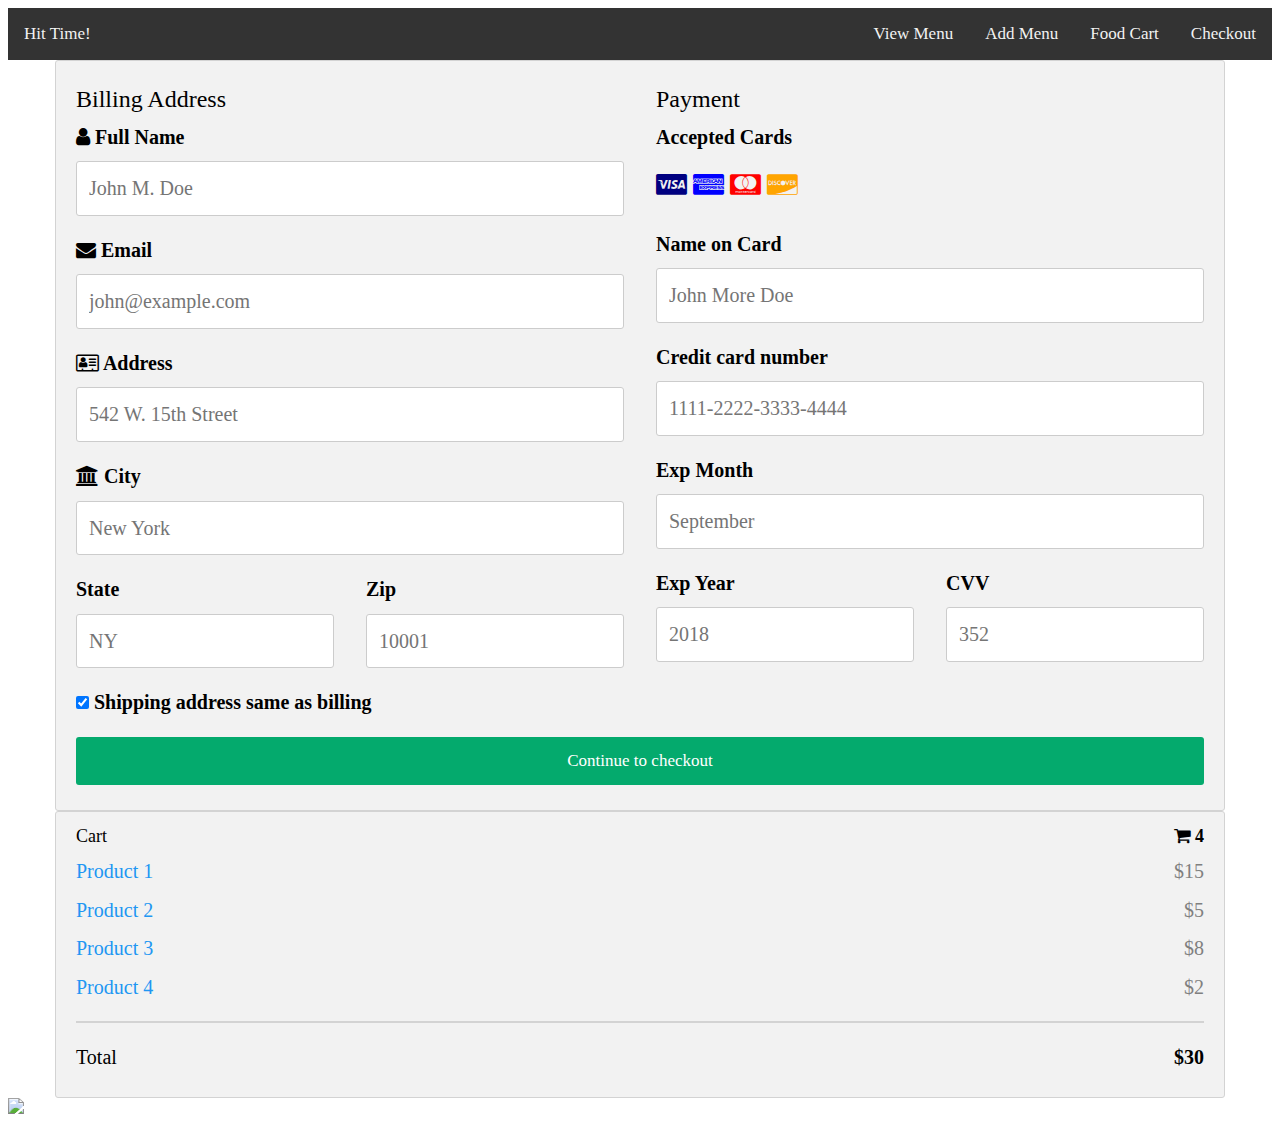
==== Checkout.html @ 19dbe405 "Add files via upload" ====
<!DOCTYPE html>
<html>

<head>
    <link rel="stylesheet" href="https://maxcdn.bootstrapcdn.com/bootstrap/3.4.0/css/bootstrap.min.css">
    <script src="https://ajax.googleapis.com/ajax/libs/jquery/3.4.1/jquery.min.js"></script>
    <script src="https://maxcdn.bootstrapcdn.com/bootstrap/3.4.0/js/bootstrap.min.js"></script>
    <link rel="stylesheet" href="https://cdnjs.cloudflare.com/ajax/libs/font-awesome/4.7.0/css/font-awesome.min.css">
    <meta name="viewport" content="width=device-width, initial-scale=1">
    <link rel="stylesheet" href="https://cdnjs.cloudflare.com/ajax/libs/font-awesome/4.7.0/css/font-awesome.min.css">
    <link rel="stylesheet" href="Checkout.css">
    <link rel="stylesheet" href="style.css">
    <link rel="preconnect" href="https://fonts.googleapis.com">
    <link rel="preconnect" href="https://fonts.gstatic.com" crossorigin>
    <link href="https://fonts.googleapis.com/css2?family=Patrick+Hand+SC&display=swap" rel="stylesheet">
</head>

<body id="body">

    <div class="topnav">
        <a>Hit Time!</a>
        <div class="topnav-right">
            <a href="index.html#viewblock">View Menu</a>
            <a href="index.html#addToppings">Add Menu</a>
            <a href="index.html#Cart"> Food Cart</a>
            <a href="Checkout.html" class="active" href="#"> Checkout</a>
        </div>
    </div>


    <div class="row">
        <div class="col-75">
            <div class="container">
                <form action="/action_page.php">

                    <div class="row">
                        <div class="col-50">
                            <h3>Billing Address</h3>
                            <label for="fname"><i class="fa fa-user"></i> Full Name</label>
                            <input type="text" id="fname" name="firstname" placeholder="John M. Doe">
                            <label for="email"><i class="fa fa-envelope"></i> Email</label>
                            <input type="text" id="email" name="email" placeholder="john@example.com">
                            <label for="adr"><i class="fa fa-address-card-o"></i> Address</label>
                            <input type="text" id="adr" name="address" placeholder="542 W. 15th Street">
                            <label for="city"><i class="fa fa-institution"></i> City</label>
                            <input type="text" id="city" name="city" placeholder="New York">

                            <div class="row">
                                <div class="col-50">
                                    <label for="state">State</label>
                                    <input type="text" id="state" name="state" placeholder="NY">
                                </div>
                                <div class="col-50">
                                    <label for="zip">Zip</label>
                                    <input type="text" id="zip" name="zip" placeholder="10001">
                                </div>
                            </div>
                        </div>

                        <div class="col-50">
                            <h3>Payment</h3>
                            <label for="fname">Accepted Cards</label>
                            <div class="icon-container">
                                <i class="fa fa-cc-visa" style="color:navy;"></i>
                                <i class="fa fa-cc-amex" style="color:blue;"></i>
                                <i class="fa fa-cc-mastercard" style="color:red;"></i>
                                <i class="fa fa-cc-discover" style="color:orange;"></i>
                            </div>
                            <label for="cname">Name on Card</label>
                            <input type="text" id="cname" name="cardname" placeholder="John More Doe">
                            <label for="ccnum">Credit card number</label>
                            <input type="text" id="ccnum" name="cardnumber" placeholder="1111-2222-3333-4444">
                            <label for="expmonth">Exp Month</label>
                            <input type="text" id="expmonth" name="expmonth" placeholder="September">
                            <div class="row">
                                <div class="col-50">
                                    <label for="expyear">Exp Year</label>
                                    <input type="text" id="expyear" name="expyear" placeholder="2018">
                                </div>
                                <div class="col-50">
                                    <label for="cvv">CVV</label>
                                    <input type="text" id="cvv" name="cvv" placeholder="352">
                                </div>
                            </div>
                        </div>

                    </div>
                    <label>
                        <input type="checkbox" checked="checked" name="sameadr"> Shipping address same as billing
                    </label>
                    <input type="submit" value="Continue to checkout" class="btn">
                </form>
            </div>
        </div>
        <div class="col-25">
            <div class="container">
                <h4>Cart <span class="price" style="color:black"><i class="fa fa-shopping-cart"></i> <b>4</b></span>
                </h4>
                <p><a href="#">Product 1</a> <span class="price">$15</span></p>
                <p><a href="#">Product 2</a> <span class="price">$5</span></p>
                <p><a href="#">Product 3</a> <span class="price">$8</span></p>
                <p><a href="#">Product 4</a> <span class="price">$2</span></p>
                <hr>
                <p>Total <span class="price" style="color:black"><b>$30</b></span></p>
            </div>
        </div>
    </div>

    <div>
        <img class="img-responsive" src="topping.png">
    </div>


</body>

</html>
---- Checkout.css ----
#body {
 	font-family: 'Patrick Hand SC', cursive;
     font-size: 17px;
    padding: 8px;
	background-image: url("Bg.jpg");
	background-repeat: no-repeat; 
	font-family: cursive;
	font-size: 20px;
    color: black;
}

* {
    box-sizing: border-box;
}

.row {
    display: -ms-flexbox;
    /* IE10 */
    display: flex;
    -ms-flex-wrap: wrap;
    /* IE10 */
    flex-wrap: wrap;
    margin: 0 -16px;
}

.col-25 {
    -ms-flex: 25%;
    /* IE10 */
    flex: 25%;
}

.col-50 {
    -ms-flex: 50%;
    /* IE10 */
    flex: 50%;
}

.col-75 {
    -ms-flex: 75%;
    /* IE10 */
    flex: 75%;
}

.col-25,
.col-50,
.col-75 {
    padding: 0 16px;
}

.container {
    background-color: #f2f2f2;
    padding: 5px 20px 15px 20px;
    border: 1px solid lightgrey;
    border-radius: 3px;
}

input[type=text] {
    width: 100%;
    margin-bottom: 20px;
    padding: 12px;
    border: 1px solid #ccc;
    border-radius: 3px;
}

label {
    margin-bottom: 10px;
    display: block;
}

.icon-container {
    margin-bottom: 20px;
    padding: 7px 0;
    font-size: 24px;
}

.btn {
    background-color: #04AA6D;
    color: white;
    padding: 12px;
    margin: 10px 0;
    border: none;
    width: 100%;
    border-radius: 3px;
    cursor: pointer;
    font-size: 17px;
}

.btn:hover {
    background-color: #45a049;
}

a {
    color: #2196F3;
}

hr {
    border: 1px solid lightgrey;
}

span.price {
    float: right;
    color: grey;
}

/* Responsive layout - when the screen is less than 800px wide, make the two columns stack on top of each other instead of next to each other (also change the direction - make the "cart" column go on top) */
@media (max-width: 800px) {
    .row {
        flex-direction: column-reverse;
    }

    .col-25 {
        margin-bottom: 20px;
    }
}

.topnav {
	overflow: hidden;
	background-color: #333;
	position:sticky;
	top: 0;
    width: 100%;
  }
  
  .topnav a {
	float: left;
	color: #f2f2f2;
	font-family: cursive;
	text-align: center;
	padding: 14px 16px;
	text-decoration: none;
	font-size: 17px;
  }
  
  .topnav a:hover {
	background-color: #bbb;
	color: black;
  }

  .topnav-right {
	float: right;
  }
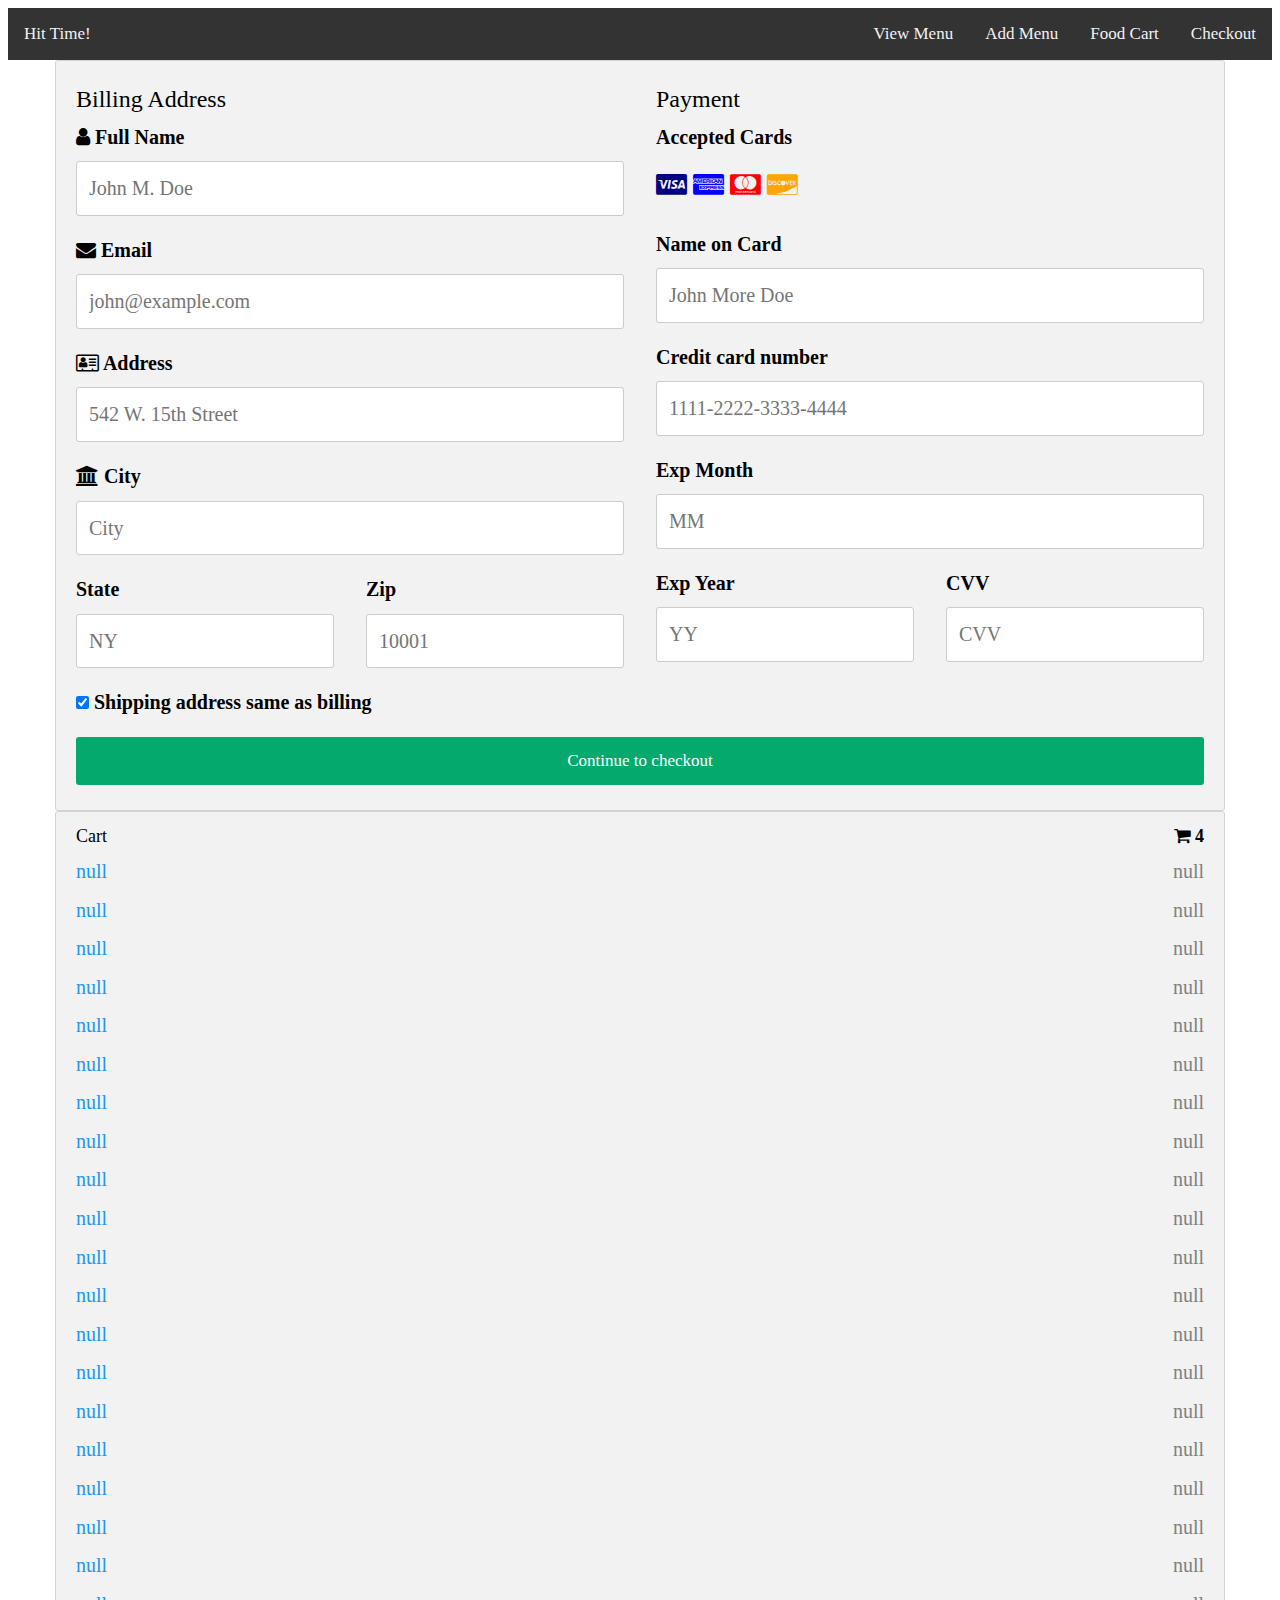
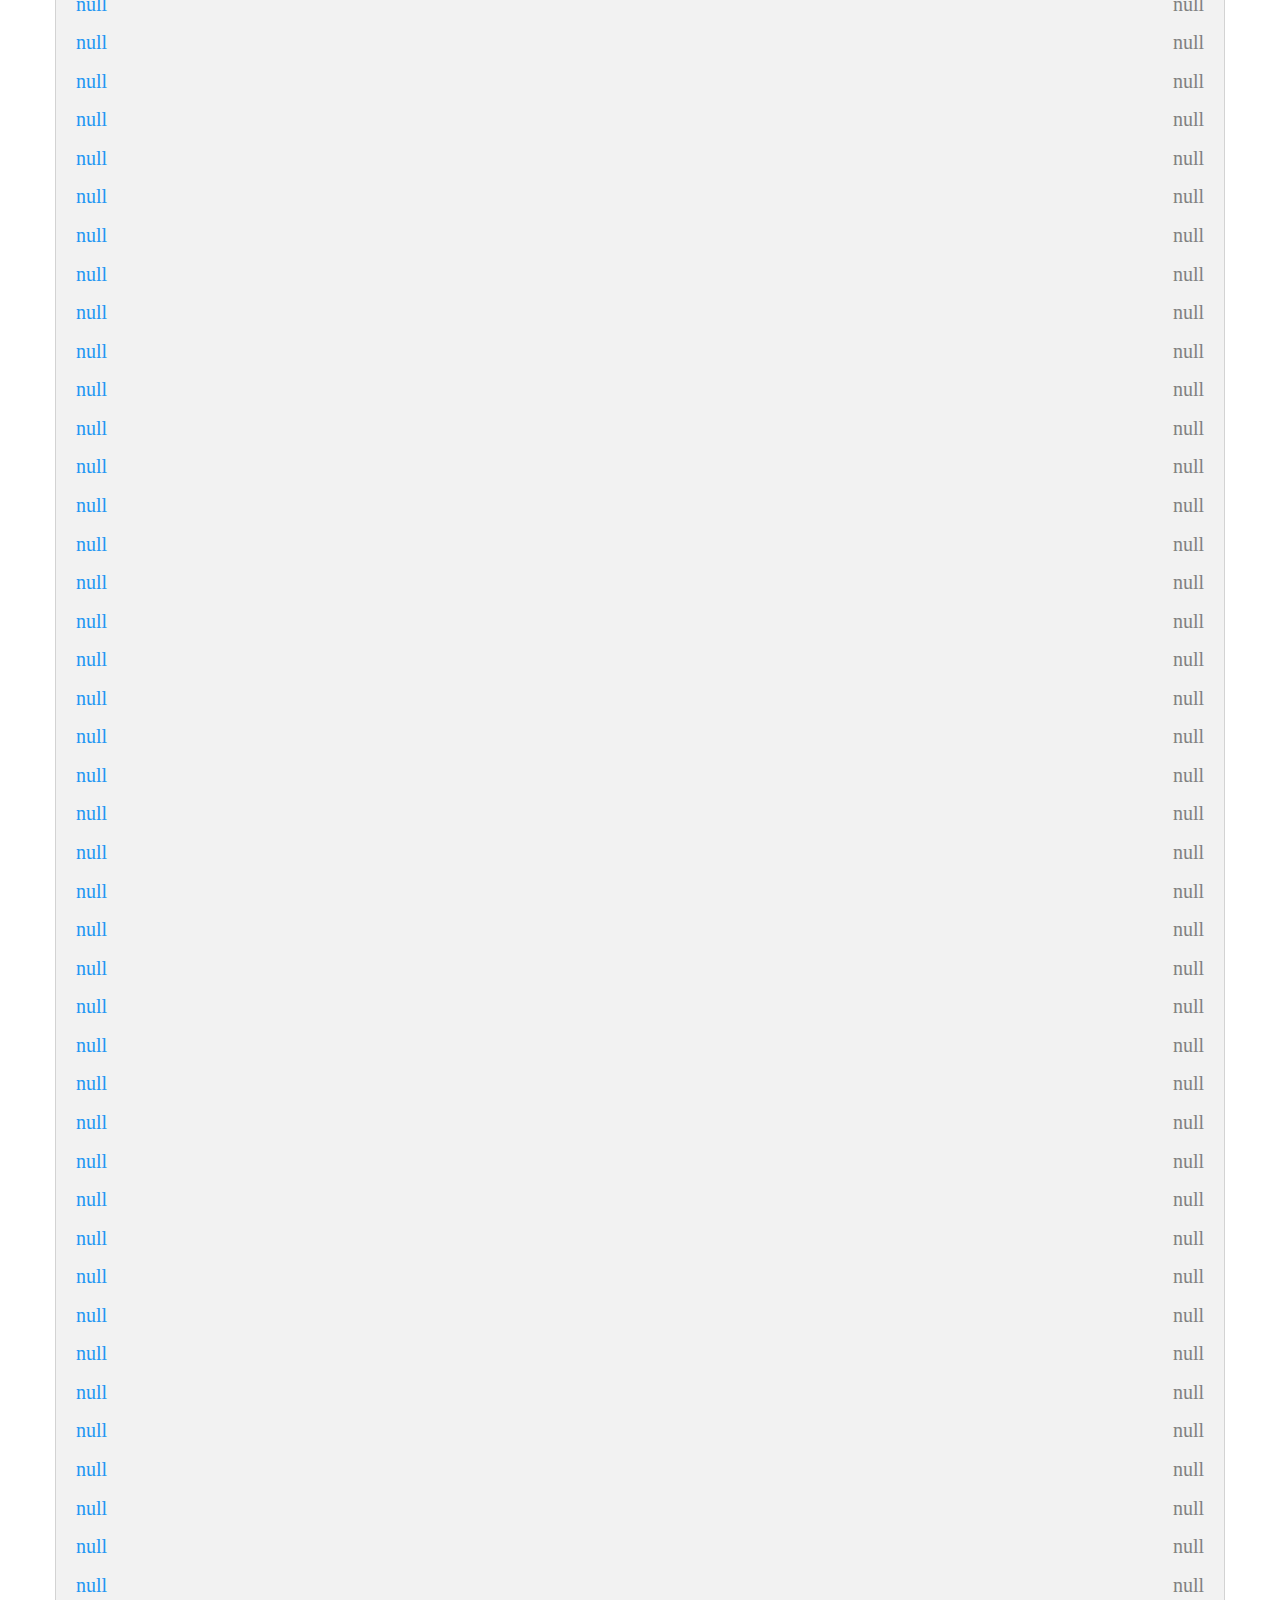
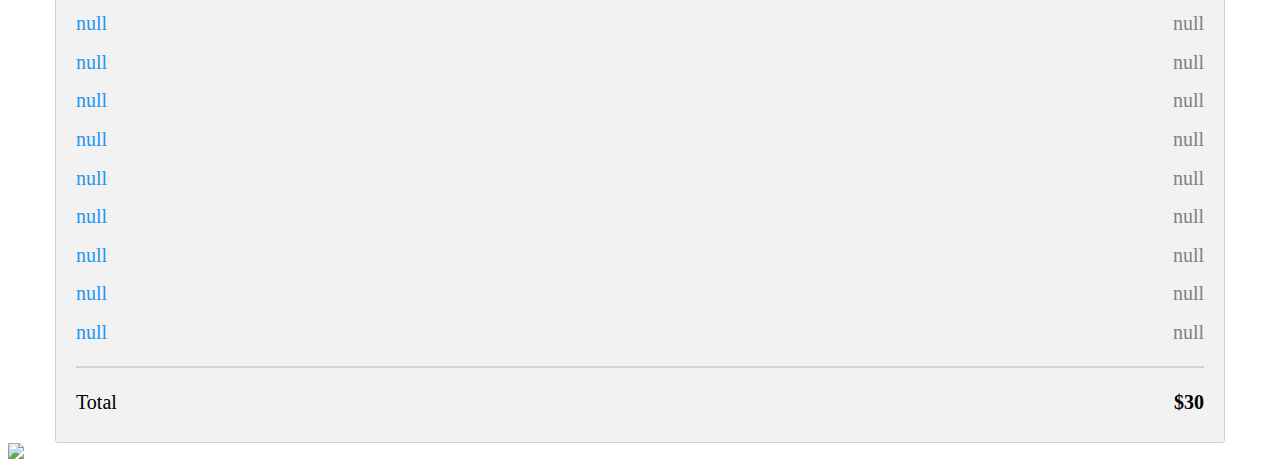
==== commit 3fc0294a: "Add files via upload" ====
--- a/Checkout.html
+++ b/Checkout.html
@@ -13,9 +13,10 @@
     <link rel="preconnect" href="https://fonts.googleapis.com">
     <link rel="preconnect" href="https://fonts.gstatic.com" crossorigin>
     <link href="https://fonts.googleapis.com/css2?family=Patrick+Hand+SC&display=swap" rel="stylesheet">
+    <script src="Checkout.js"></script>
 </head>
 
-<body id="body">
+<body id="body" onload="Test()">
 
     <div class="topnav">
         <a>Hit Time!</a>
@@ -43,7 +44,7 @@
                             <label for="adr"><i class="fa fa-address-card-o"></i> Address</label>
                             <input type="text" id="adr" name="address" placeholder="542 W. 15th Street">
                             <label for="city"><i class="fa fa-institution"></i> City</label>
-                            <input type="text" id="city" name="city" placeholder="New York">
+                            <input type="text" id="city" name="city" placeholder="City">
 
                             <div class="row">
                                 <div class="col-50">
@@ -71,15 +72,15 @@
                             <label for="ccnum">Credit card number</label>
                             <input type="text" id="ccnum" name="cardnumber" placeholder="1111-2222-3333-4444">
                             <label for="expmonth">Exp Month</label>
-                            <input type="text" id="expmonth" name="expmonth" placeholder="September">
+                            <input type="text" id="expmonth" name="expmonth" placeholder="MM">
                             <div class="row">
                                 <div class="col-50">
                                     <label for="expyear">Exp Year</label>
-                                    <input type="text" id="expyear" name="expyear" placeholder="2018">
+                                    <input type="text" id="expyear" name="expyear" placeholder="YY">
                                 </div>
                                 <div class="col-50">
                                     <label for="cvv">CVV</label>
-                                    <input type="text" id="cvv" name="cvv" placeholder="352">
+                                    <input type="text" id="cvv" name="cvv" placeholder="CVV">
                                 </div>
                             </div>
                         </div>
@@ -96,10 +97,8 @@
             <div class="container">
                 <h4>Cart <span class="price" style="color:black"><i class="fa fa-shopping-cart"></i> <b>4</b></span>
                 </h4>
-                <p><a href="#">Product 1</a> <span class="price">$15</span></p>
-                <p><a href="#">Product 2</a> <span class="price">$5</span></p>
-                <p><a href="#">Product 3</a> <span class="price">$8</span></p>
-                <p><a href="#">Product 4</a> <span class="price">$2</span></p>
+                <p id="Objects">
+                </p>
                 <hr>
                 <p>Total <span class="price" style="color:black"><b>$30</b></span></p>
             </div>
@@ -110,7 +109,6 @@
         <img class="img-responsive" src="topping.png">
     </div>
 
-
 </body>
 
 </html>--- a/Checkout.css
+++ b/Checkout.css
@@ -1,142 +1,142 @@
 #body {
- 	font-family: 'Patrick Hand SC', cursive;
-     font-size: 17px;
-    padding: 8px;
-	background-image: url("Bg.jpg");
-	background-repeat: no-repeat; 
-	font-family: cursive;
-	font-size: 20px;
-    color: black;
+    font-family: 'Patrick Hand SC', cursive;
+    font-size: 17px;
+   padding: 8px;
+   background-image: url("Bg.jpg");
+   background-repeat: no-repeat; 
+   font-family: cursive;
+   font-size: 20px;
+   color: black;
 }
 
 * {
-    box-sizing: border-box;
+   box-sizing: border-box;
 }
 
 .row {
-    display: -ms-flexbox;
-    /* IE10 */
-    display: flex;
-    -ms-flex-wrap: wrap;
-    /* IE10 */
-    flex-wrap: wrap;
-    margin: 0 -16px;
+   display: -ms-flexbox;
+   /* IE10 */
+   display: flex;
+   -ms-flex-wrap: wrap;
+   /* IE10 */
+   flex-wrap: wrap;
+   margin: 0 -16px;
 }
 
 .col-25 {
-    -ms-flex: 25%;
-    /* IE10 */
-    flex: 25%;
+   -ms-flex: 25%;
+   /* IE10 */
+   flex: 25%;
 }
 
 .col-50 {
-    -ms-flex: 50%;
-    /* IE10 */
-    flex: 50%;
+   -ms-flex: 50%;
+   /* IE10 */
+   flex: 50%;
 }
 
 .col-75 {
-    -ms-flex: 75%;
-    /* IE10 */
-    flex: 75%;
+   -ms-flex: 75%;
+   /* IE10 */
+   flex: 75%;
 }
 
 .col-25,
 .col-50,
 .col-75 {
-    padding: 0 16px;
+   padding: 0 16px;
 }
 
 .container {
-    background-color: #f2f2f2;
-    padding: 5px 20px 15px 20px;
-    border: 1px solid lightgrey;
-    border-radius: 3px;
+   background-color: #f2f2f2;
+   padding: 5px 20px 15px 20px;
+   border: 1px solid lightgrey;
+   border-radius: 3px;
 }
 
 input[type=text] {
-    width: 100%;
-    margin-bottom: 20px;
-    padding: 12px;
-    border: 1px solid #ccc;
-    border-radius: 3px;
+   width: 100%;
+   margin-bottom: 20px;
+   padding: 12px;
+   border: 1px solid #ccc;
+   border-radius: 3px;
 }
 
 label {
-    margin-bottom: 10px;
-    display: block;
+   margin-bottom: 10px;
+   display: block;
 }
 
 .icon-container {
-    margin-bottom: 20px;
-    padding: 7px 0;
-    font-size: 24px;
+   margin-bottom: 20px;
+   padding: 7px 0;
+   font-size: 24px;
 }
 
 .btn {
-    background-color: #04AA6D;
-    color: white;
-    padding: 12px;
-    margin: 10px 0;
-    border: none;
-    width: 100%;
-    border-radius: 3px;
-    cursor: pointer;
-    font-size: 17px;
+   background-color: #04AA6D;
+   color: white;
+   padding: 12px;
+   margin: 10px 0;
+   border: none;
+   width: 100%;
+   border-radius: 3px;
+   cursor: pointer;
+   font-size: 17px;
 }
 
 .btn:hover {
-    background-color: #45a049;
+   background-color: #45a049;
 }
 
 a {
-    color: #2196F3;
+   color: #2196F3;
 }
 
 hr {
-    border: 1px solid lightgrey;
+   border: 1px solid lightgrey;
 }
 
 span.price {
-    float: right;
-    color: grey;
+   float: right;
+   color: grey;
 }
 
 /* Responsive layout - when the screen is less than 800px wide, make the two columns stack on top of each other instead of next to each other (also change the direction - make the "cart" column go on top) */
 @media (max-width: 800px) {
-    .row {
-        flex-direction: column-reverse;
-    }
+   .row {
+       flex-direction: column-reverse;
+   }
 
-    .col-25 {
-        margin-bottom: 20px;
-    }
+   .col-25 {
+       margin-bottom: 20px;
+   }
 }
 
 .topnav {
-	overflow: hidden;
-	background-color: #333;
-	position:sticky;
-	top: 0;
-    width: 100%;
-  }
-  
-  .topnav a {
-	float: left;
-	color: #f2f2f2;
-	font-family: cursive;
-	text-align: center;
-	padding: 14px 16px;
-	text-decoration: none;
-	font-size: 17px;
-  }
-  
-  .topnav a:hover {
-	background-color: #bbb;
-	color: black;
-  }
+   overflow: hidden;
+   background-color: #333;
+   position:sticky;
+   top: 0;
+   width: 100%;
+ }
+ 
+ .topnav a {
+   float: left;
+   color: #f2f2f2;
+   font-family: cursive;
+   text-align: center;
+   padding: 14px 16px;
+   text-decoration: none;
+   font-size: 17px;
+ }
+ 
+ .topnav a:hover {
+   background-color: #bbb;
+   color: black;
+ }
 
-  .topnav-right {
-	float: right;
-  }
+ .topnav-right {
+   float: right;
+ }
 
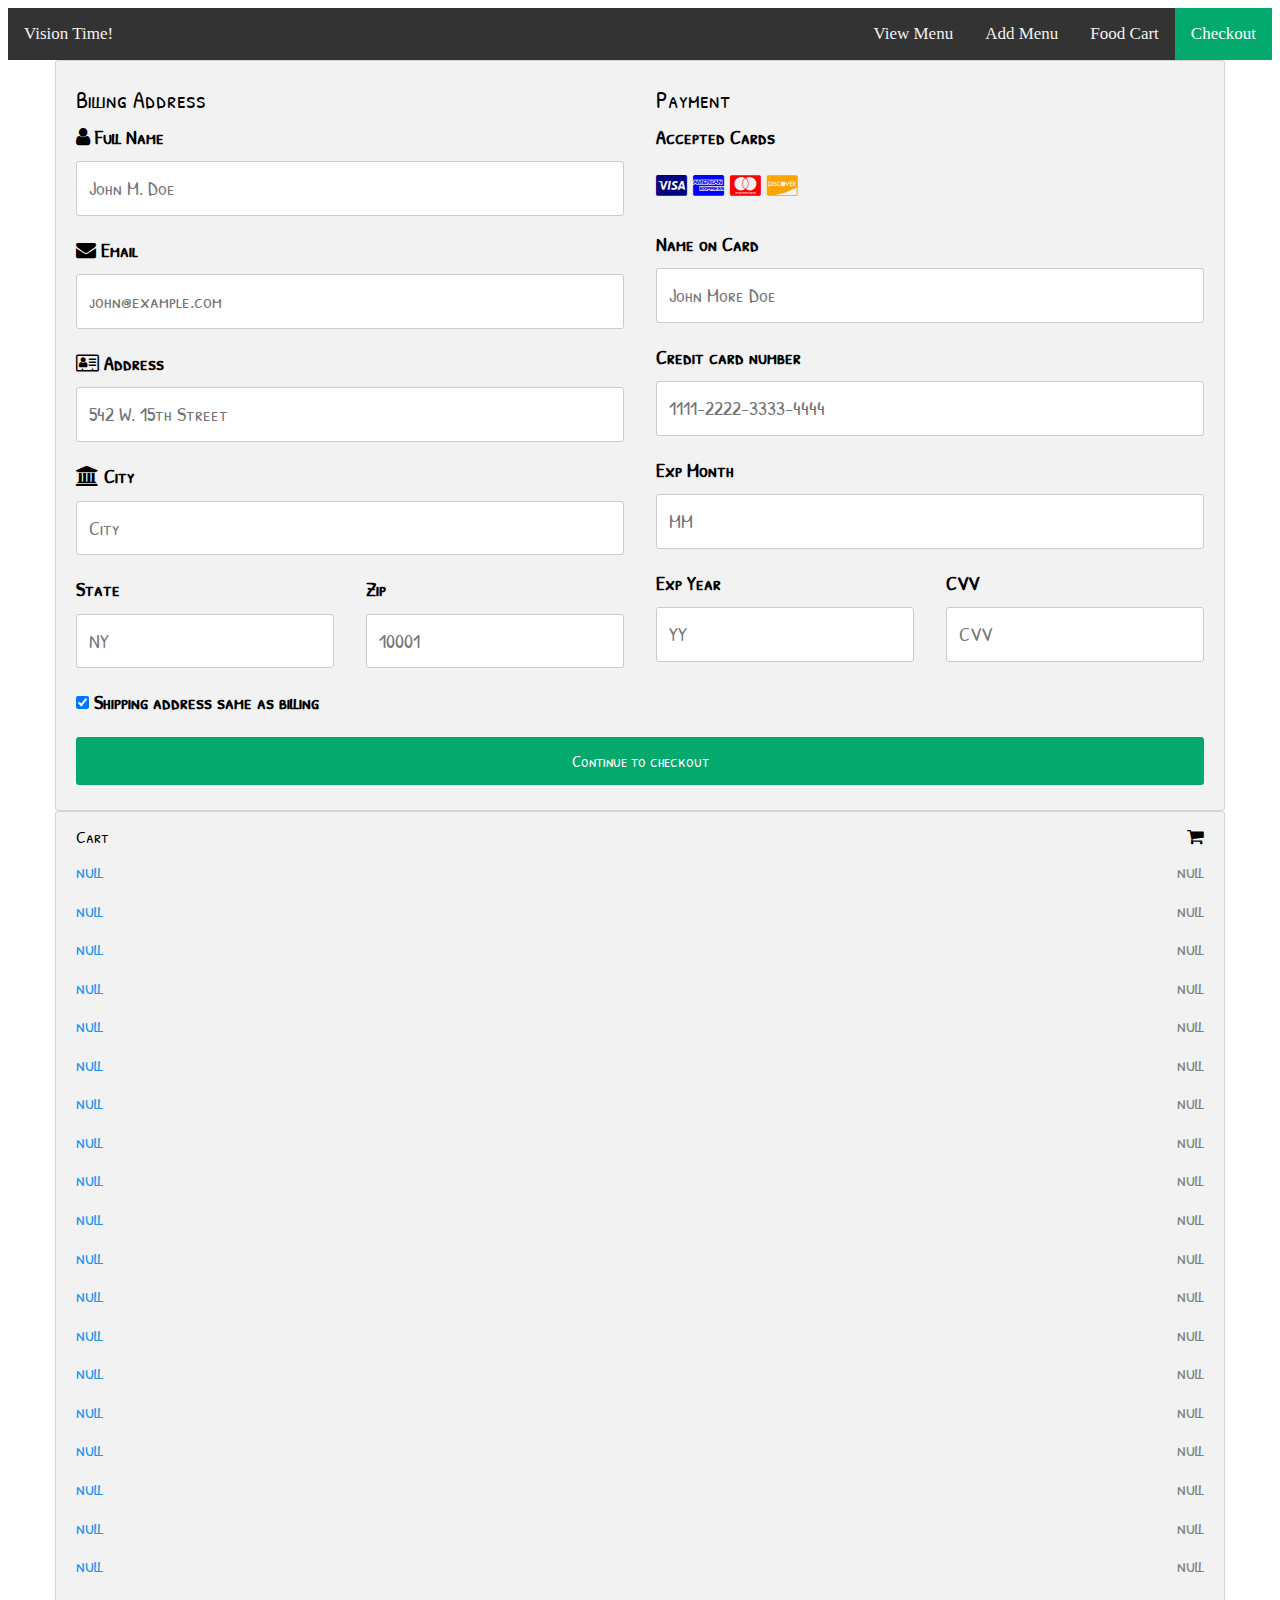
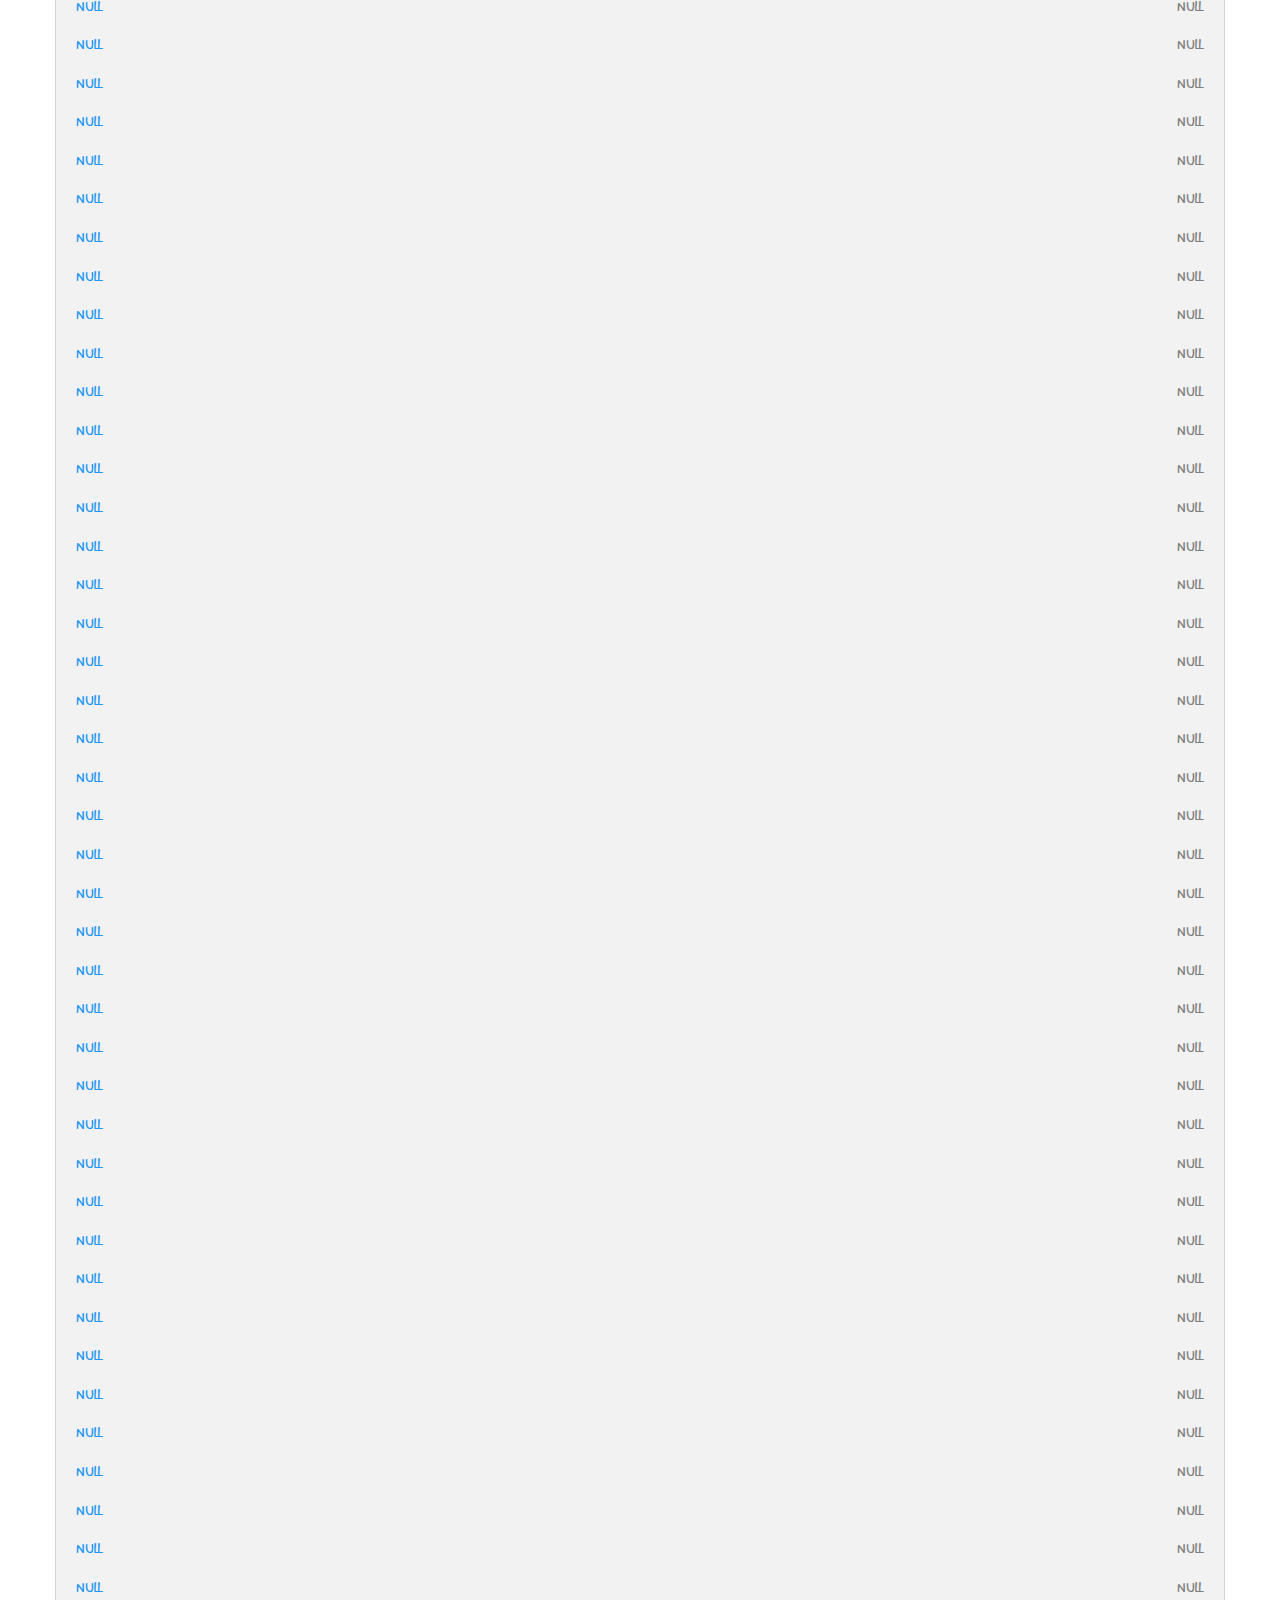
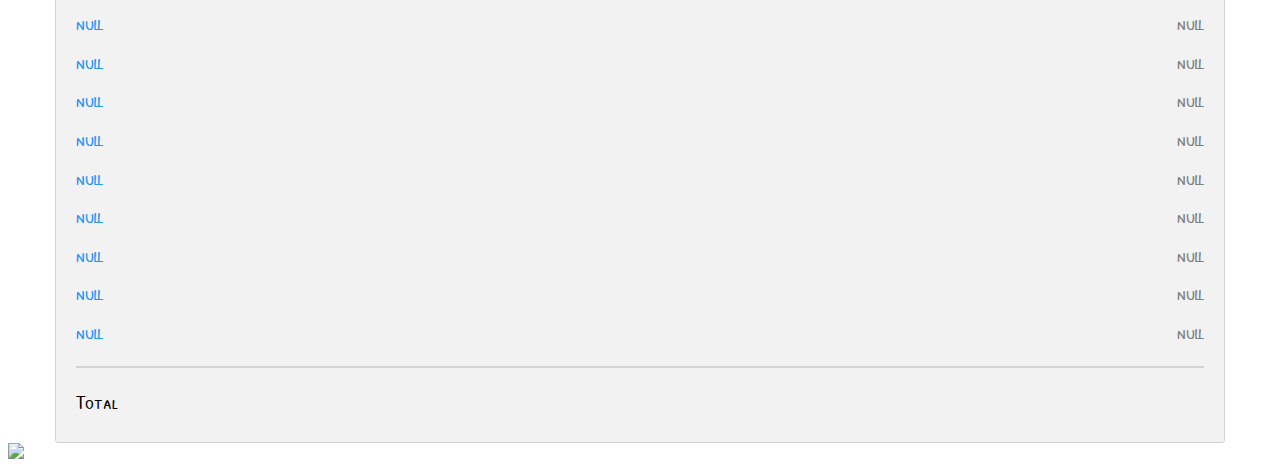
==== commit 3489a6ba: "Update Checkout.html" ====
--- a/Checkout.html
+++ b/Checkout.html
@@ -19,7 +19,7 @@
 <body id="body" onload="Test()">
 
     <div class="topnav">
-        <a>Hit Time!</a>
+        <a>Vision Time!</a>
         <div class="topnav-right">
             <a href="index.html#viewblock">View Menu</a>
             <a href="index.html#addToppings">Add Menu</a>
@@ -95,12 +95,12 @@
         </div>
         <div class="col-25">
             <div class="container">
-                <h4>Cart <span class="price" style="color:black"><i class="fa fa-shopping-cart"></i> <b>4</b></span>
+                <h4>Cart <span class="price" style="color:black"><i class="fa fa-shopping-cart" id="Amount"></i></span>
                 </h4>
                 <p id="Objects">
                 </p>
                 <hr>
-                <p>Total <span class="price" style="color:black"><b>$30</b></span></p>
+                <p>Total <span class="price" style="color:black" id="paying"></span></p>
             </div>
         </div>
     </div>
@@ -111,4 +111,4 @@
 
 </body>
 
-</html>+</html>
--- a/style.css
+++ b/style.css
@@ -0,0 +1,237 @@
+.topnav {
+   overflow: hidden;
+   background-color: #333;
+   position:sticky;
+   top: 0;
+   width: 100%;
+ }
+ 
+ .topnav a {
+   float: left;
+   color: #f2f2f2;
+   font-family: cursive;
+   text-align: center;
+   padding: 14px 16px;
+   text-decoration: none;
+   font-size: 17px;
+ }
+ 
+ .topnav a:hover {
+   background-color: #bbb;
+   color: black;
+ }
+
+ .topnav-right {
+   float: right;
+ }
+
+
+*{
+	font-family: 'Patrick Hand SC', cursive;
+}
+
+body{
+	background-image: url("Bg.jpg");
+	background-repeat: no-repeat; 
+	font-family: cursive;
+	color: white;
+	font-size: 20px;
+	font-family: 'Patrick Hand SC', cursive;
+}
+
+/* Add a black background color to the top navigation */
+.topnav {
+  background-color: #333;
+  overflow: hidden;
+}
+
+/* Style the links inside the navigation bar */
+.topnav a {
+  float: left;
+  display: block;
+  color: #f2f2f2;
+  text-align: center;
+  padding: 14px 16px;
+  text-decoration: none;
+  font-size: 17px;
+}
+
+/* Change the color of links on hover */
+.topnav a:hover {
+  background-color: #ddd;
+  color: black;
+}
+
+/* Add an active class to highlight the current page */
+.topnav a.active {
+  background-color: #04AA6D;
+  color: white;
+}
+
+/* Hide the link that should open and close the topnav on small screens */
+.topnav .icon {
+  display: none;
+}
+
+/* When the screen is less than 600 pixels wide, hide all links, except for the first one ("Home"). Show the link that contains should open and close the topnav (.icon) */
+@media screen and (max-width: 600px) {
+  .topnav a:not(:first-child) {display: none;}
+  .topnav a.icon {
+    float: right;
+    display: block;
+  }
+}
+
+/* The "responsive" class is added to the topnav with JavaScript when the user clicks on the icon. This class makes the topnav look good on small screens (display the links vertically instead of horizontally) */
+@media screen and (max-width: 600px) {
+  .topnav.responsive {position: relative;}
+  .topnav.responsive a.icon {
+    position: absolute;
+    right: 0;
+    top: 0;
+  }
+  .topnav.responsive a {
+    float: none;
+    display: block;
+    text-align: left;
+  }
+}
+  /*Nav Ends*/
+  
+  .row::after {
+	content: "";
+	clear: both;
+	display: table;
+  }
+  .img_div{
+	float: left;
+	width: 50%;
+	padding: 5px;
+  }
+  .menu_div{
+	float: right;
+	width: 50%;
+	padding: 160px;
+	color: honeydew;
+	font-size: 25px;
+	font-family: cursive;
+  }
+  #menu_list{
+	background-color:#f5c71a;
+	color:black; 
+	width: 200px;
+	border: none;
+  }
+
+  .newRow::after {
+	content: "";
+	clear: both;
+	display: table;
+}
+
+  .block1{
+	float: left;
+	width: 20%;
+	padding: 5px;
+  }
+  .block2, .block3{
+	float: left;
+	width: 80%;
+	padding: 5px;
+	color: honeydew;
+	font-size: 25px;
+	font-family: cursive;
+  }
+
+  #add_toppings{
+	 padding-left:30px; 
+	width:200px;
+	height:180px;
+	border: none;
+	background-color:#e2062c;
+	color:black;
+	font-size: 15px;
+	font-family: cursive;
+  }
+
+  #add_item, #rate_item {
+	font-family: cursive;
+	font-size: 15px;
+	line-height: 20px;
+	width: 80%;
+	height: 50px;
+	color: #fff;
+    background: none;
+    border: none;
+    border-bottom: 1px solid rgb(223, 205, 205);
+    outline: none;
+ }
+
+[placeholder]:focus::-webkit-input-placeholder {
+    transition: text-indent 0.4s 0.4s ease; 
+    text-indent: -100%;
+	opacity: 1;
+	color: white;
+ }
+
+ol.menulist>li
+{
+	padding-bottom:20px;
+}
+
+.cards {
+	display: flex;
+	margin-right: 10px;
+	flex-wrap: wrap;
+	justify-content: space-between;
+ }
+ 
+ div.card {
+    flex: 0 0 30%;
+	box-sizing: border-box;
+	color:black;
+	margin: 0.5rem .18em;
+	background-color: antiquewhite;
+	align-items: center;
+	font-size: medium;
+	display: inline-block;
+	border-radius: 25px;
+	box-shadow: 4px 5px rgb(255, 145, 0);
+}
+.card img{
+	width:100px;
+	height: 80px;
+}
+
+.rate {
+	color : orange;
+	display: inline-block;
+}
+
+.cart {
+	width: 25px;
+}
+
+#cL, #CP {
+	display: inline-block;
+}
+
+.increase {
+	height : 25px;
+	background-color: transparent;
+	border-top-left-radius: 10px;
+	border-top-right-radius: 10px;
+	text-align: center;
+	align-self: center;
+	border-bottom: none;
+	border-color:rgb(255, 145, 0);
+}
+
+.p {
+	display: inline-block;
+	font-size: 20px;
+}
+
+.align {
+	display: inline-block;
+}
